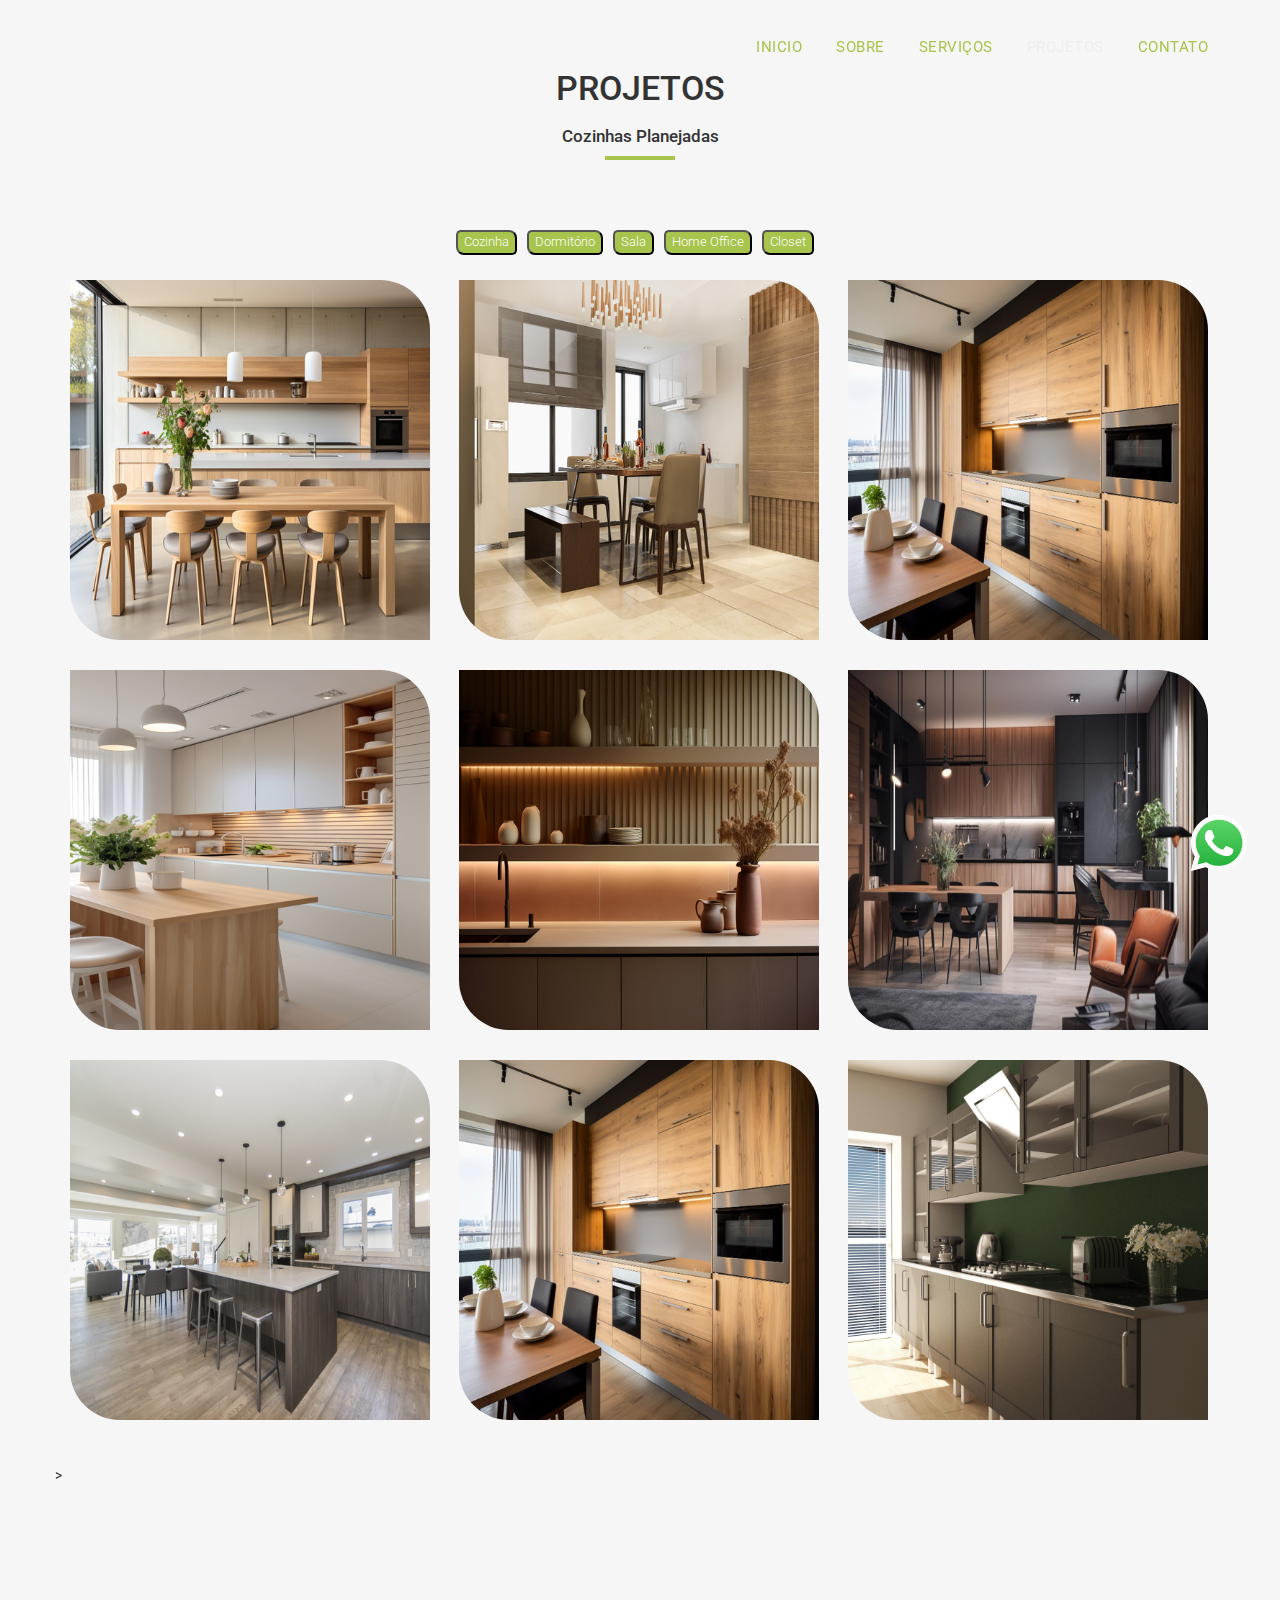
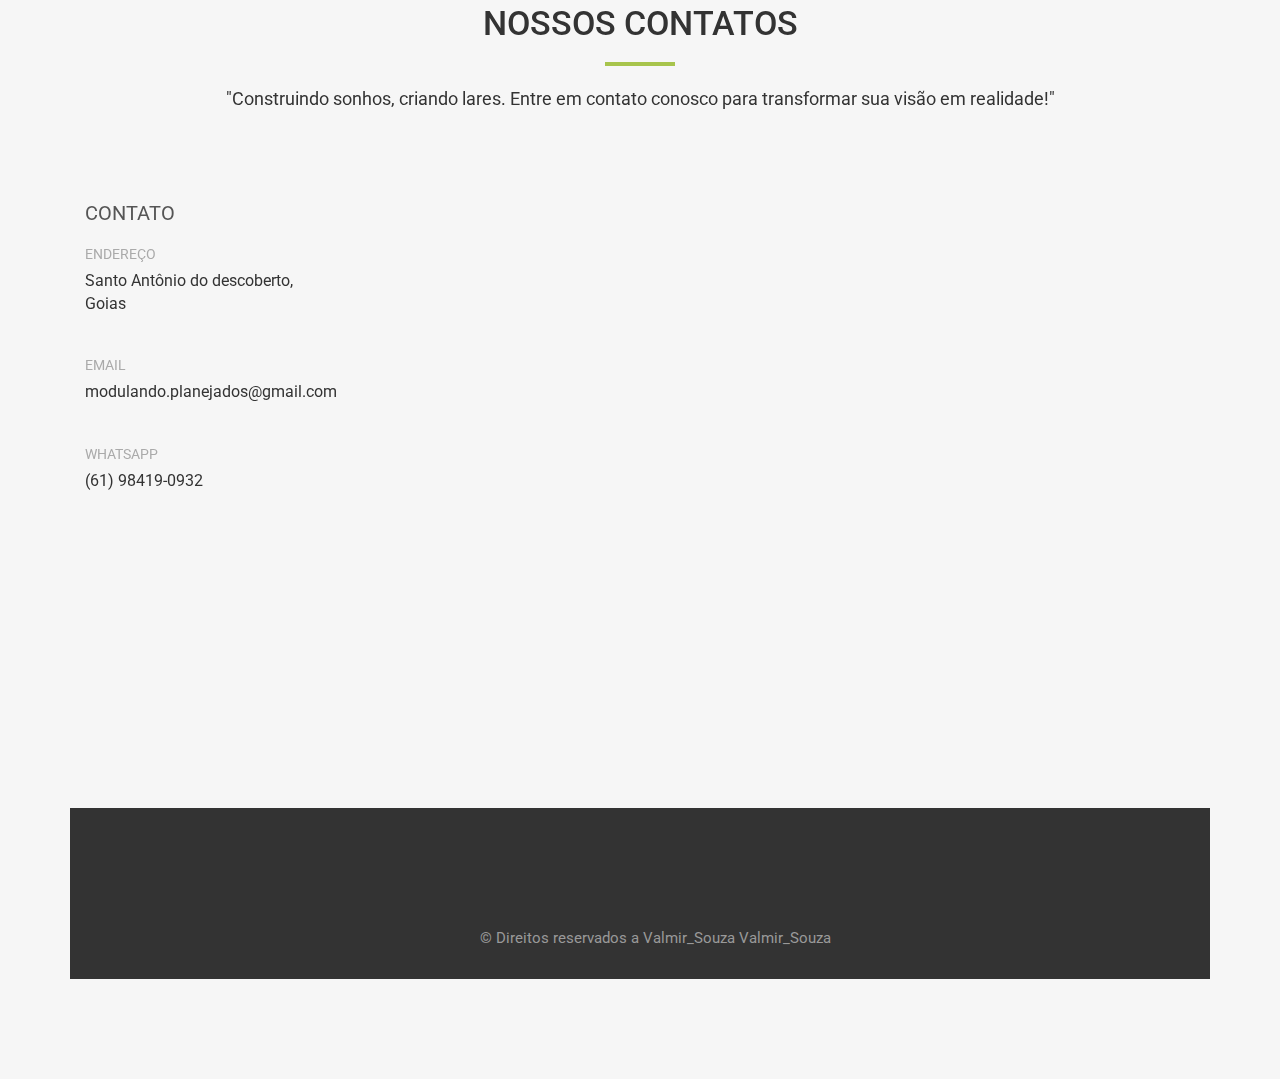
==== cozinha.html @ 8322cbaa "update categoria" ====
<!DOCTYPE html>
<html lang="pt-br">
<head>
<meta charset="utf-8">
<meta name="viewport" content="width=device-width, initial-scale=1">
<title>SANTOS - Ambiente Planejados</title>
<meta name="description" content="">
<meta name="author" content="">

<!-- Favicons
================================================== -->
<link rel="shortcut icon" href="img/favicon.ico" type="image/x-icon">
<link rel="apple-touch-icon" href="img/apple-touch-icon.png">
<link rel="apple-touch-icon" sizes="72x72" href="img/apple-touch-icon-72x72.png">
<link rel="apple-touch-icon" sizes="114x114" href="img/apple-touch-icon-114x114.png">

<!-- Bootstrap -->
<link rel="stylesheet" type="text/css"  href="css/bootstrap.css">
<link rel="stylesheet" type="text/css" href="fonts/font-awesome/css/font-awesome.css">

<!-- Stylesheet
================================================== -->
<link rel="stylesheet" type="text/css"  href="css/style.css">
<link rel="stylesheet" type="text/css" href="css/nivo-lightbox/nivo-lightbox.css">
<link rel="stylesheet" type="text/css" href="css/nivo-lightbox/default.css">
<link href="https://fonts.googleapis.com/css?family=Roboto:300,400,500,700,900" rel="stylesheet">
<link rel="stylesheet" href="https://cdnjs.cloudflare.com/ajax/libs/font-awesome/4.7.0/css/font-awesome.min.css">

</head>
<body id="page-top" data-spy="scroll" data-target=".navbar-fixed-top">
<!-- Navigation
==========================================-->
<nav id="menu" class="navbar navbar-default navbar-fixed-top">
<div class="container"> 
<!-- Brand and toggle get grouped for better mobile display -->
<div class="navbar-header">
<button type="button" class="navbar-toggle collapsed" data-toggle="collapse" data-target="#bs-example-navbar-collapse-1"> <span class="sr-only">Toggle navigation</span> <span class="icon-bar"></span> <span class="icon-bar"></span> <span class="icon-bar"></span> </button>




<!-- Collect the nav links, forms, and other content for toggling -->

<div class="collapse navbar-collapse" id="bs-example-navbar-collapse-1">

<ul class="nav navbar-nav navbar-right">
<li><a href="#home">Inicio</a></li>
<li><a href="#about" class="page-scroll">Sobre</a></li>
<li><a href="#services" class="page-scroll">Serviços</a></li>
<li><a href="#portfolio" class="page-scroll">Projetos</a></li>
<li><a href="#contact" class="page-scroll">Contato</a></li>
</ul>
</div>
</div>
</div>
</nav>
<!--/.navbar-collapse -->

<!-- Portfolio Section -->
<div id="portfolio">
<div class="container">
<div class="section-title text-center center">
<h2>Projetos</h2>
<h3>Cozinhas Planejadas</h3>
<hr>

</div>

<div class="categories">
 <button class="type" onclick="redirecionarParaOutraPagina()">Cozinha</button>
 <button class="type" onclick="redirecionarParaOutraPagina()">Dormitório</button>
 <button class="type" onclick="redirecionarParaOutraPagina()">Sala</button>
 <button class="type" onclick="redirecionarParaOutraPagina()">Home Office</button>
 <button class="type" onclick="redirecionarParaOutraPagina()">Closet</button>



<!-- <li><a href="" data-filter=".dormitorio" class="active">Dormitório</a></li>
 <li><a href="" data-filter=".Homeoffice" class="active">Home Office</a></li>
 <li><a href="" data-filter=".closet" class="active">CLoset</a></li>
</ol>
</li>
</ul>-->
<div class="clearfix"></div>
</div>
<div class="row">
<div class="portfolio-items">
<div class="col-sm-6 col-md-4 col-lg-4 residential">
<div class="portfolio-item">
<div class="hover-bg"> <a href="img/cozinha/cozinha.jpg" title="Cozinha Planejada" data-lightbox-gallery="gallery1">
<div class="hover-text">
<h4>Cozinha Planejada </h4>
</div>
<img src="img/cozinha/cozinha.jpg" class="img-responsive" alt="Cozinha Planejada"> </a> </div>
</div>
</div>
<div class="col-sm-6 col-md-4 col-lg-4 commercial">
<div class="portfolio-item">
<div class="hover-bg"> <a href="img/cozinha/cozinha1.jpg" title="Cozinha Planejada" data-lightbox-gallery="gallery1">
<div class="hover-text">
<h4>Cozinha Planejada</h4>
</div>
<img src="img/cozinha/cozinha1.jpg" class="img-responsive" alt="Cozinha Planejada"> </a> </div>
</div>
</div>
<div class="col-sm-6 col-md-4 col-lg-4 residential">
<div class="portfolio-item">
<div class="hover-bg"> <a href="img/cozinha/cozinha3.jpg" title="Cozinha Planejada" data-lightbox-gallery="gallery1">
<div class="hover-text">
<h4>Cozinha Planejada</h4>
</div>
<img src="img/cozinha/cozinha3.jpg" class="img-responsive" alt="Cozinha Planejada"> </a> </div>
</div>
</div>
<div class="col-sm-6 col-md-4 col-lg-4 residential">
<div class="portfolio-item">
<div class="hover-bg"> <a href="img/cozinha/cozinha4.jpg" title="Cozinha Planejada" data-lightbox-gallery="gallery1">
<div class="hover-text">
<h4>Cozinha Planejada</h4>
</div>
<img src="img/cozinha/cozinha4.jpg" class="img-responsive" alt="Cozinha Planejada"> </a> </div>
</div>
</div>
<div class="col-sm-6 col-md-4 col-lg-4 commercial">
<div class="portfolio-item">
<div class="hover-bg"> <a href="img/cozinha/cozinha5.jpg" title="Cozinha Planejada" data-lightbox-gallery="gallery1">
<div class="hover-text">
<h4>Cozinha Planejada</h4>
</div>
<img src="img/cozinha/cozinha5.jpg" class="img-responsive" alt="Cozinha Planejada"> </a> </div>
</div>
</div>
<div class="col-sm-6 col-md-4 col-lg-4 office">
<div class="portfolio-item">
<div class="hover-bg"> <a href="img/cozinha/cozinha6.jpg" title="Cozinha Planejada" data-lightbox-gallery="gallery1">
<div class="hover-text">
<h4>Cozinha Planejada</h4>
</div>
<img src="img/cozinha/cozinha6.jpg" class="img-responsive" alt="Cozinha Planejada"> </a> </div>
</div>
</div>
<div class="col-sm-6 col-md-4 col-lg-4 office">
<div class="portfolio-item">
<div class="hover-bg"> <a href="img/cozinha/cozinha7.jpg" title="Cozinha Planejada" data-lightbox-gallery="gallery1">
<div class="hover-text">
<h4>Cozinha Planejada</h4>
</div>
<img src="./img/cozinha/cozinha7.jpg" class="img-responsive" alt="Cozinha Planejada"> </a> </div>
</div>
</div>
<div class="col-sm-6 col-md-4 col-lg-4 residential">
<div class="portfolio-item">
<div class="hover-bg"> <a href="img/cozinha/cozinha9.jpg" title="Cozinha Planejada" data-lightbox-gallery="gallery1">
<div class="hover-text">
<h4>Cozinha Planejada</h4>
</div>
<img src="img/cozinha/cozinha9.jpg" class="img-responsive" alt="Cozinha Planejada"> </a> </div>
</div>
</div>
<div class="col-sm-6 col-md-4 col-lg-4 commercial">
<div class="portfolio-item">
<div class="hover-bg"> <a href="img/cozinha/cozinha10.jpg" title="Cozinha Planejada" data-lightbox-gallery="gallery1">
<div class="hover-text">
<h4>Cozinha Planejada</h4>
</div>
<img src="img/cozinha/cozinha10.jpg" class="img-responsive" alt="Cozinha Planejada"> </a> </div>
</div>
</div>
<div class="col-sm-6 col-md-4 col-lg-4 office">
<div class="portfolio-item">
<div class="hover-bg"> <a href="img/cozinha/cozinha10.jpg" title="Cozinha Planejada" data-lightbox-gallery="gallery1">
<div class="hover-text">
<h4>Cozinha Planejada</h4>
</div>

</div>
</div>
</div>>
<!-- Contact Section -->
<div id="contact">
<div class="container">
<div class="section-title text-center">
<h2>Nossos Contatos</h2>
<hr>
<p>
"Construindo sonhos, criando lares. Entre em contato conosco para transformar sua visão em realidade!"</p>
</div>
<div class="col-md-4">
<h3>Contato</h3>
<div class="contact-item"> <span>Endereço</span>
<p>Santo Antônio do descoberto,<br>
Goias</p>
</div>
<div class="contact-item"> <span>Email</span>
<p>modulando.planejados@gmail.com</p>
</div>
<div class="contact-item"> <span>Whatsapp</span>
<p>(61) 98419-0932</p>



<iframe src="https://www.google.com/maps/embed?pb=!1m17!1m12!1m3!1d3836.3532860959112!2d-48.2598056!3d-15.942916699999996!2m3!1f0!2f0!3f0!3m2!1i1024!2i768!4f13.1!3m2!1m1!2zMTXCsDU2JzM0LjUiUyA0OMKwMTUnMzUuMyJX!5e0!3m2!1spt-BR!2sbr!4v1707696133360!5m2!1spt-BR!2sbr" width="300" height="200" style="border:0;" allowfullscreen="" loading="lazy" referrerpolicy="no-referrer-when-downgrade"></iframe>
</div>

</div>

</div>
</div>
</div>
</div>

<div id="footer">
<div class="container text-center">
<div class="social">
<ul>

<li><a href="https://www.instagram.com/joserobertobezerrados/?r=nametag" target="_blank"></li>

</ul>
</div>
<div>
<p>&copy; Direitos reservados a Valmir_Souza <a href="https://portifoliovalmir.netlify.app/" rel="nofollow">Valmir_Souza</a></p>
</div>
</div>
</div>
<script type="text/javascript" src="js/jquery.1.11.1.js"></script> 
<script type="text/javascript" src="js/bootstrap.js"></script> 
<script type="text/javascript" src="js/SmoothScroll.js"></script> 
<script type="text/javascript" src="js/nivo-lightbox.js"></script> 
<script type="text/javascript" src="js/jquery.isotope.js"></script> 
<script type="text/javascript" src="js/jqBootstrapValidation.js"></script> 
<script type="text/javascript" src="js/contact_me.js"></script> 
<script type="text/javascript" src="js/main.js"></script>
<script>
// Função para redirecionar o usuário para outra página
function redirecionarParaOutraPagina() {
// Redireciona para a página desejada
window.location.href = "cozinha.html";
}

// Função para redirecionar o usuário para outra página
function redirecionarParaOutraPagina() {
// Redireciona para a página desejada
window.location.href = "dormitorio.html";
}

// Função para redirecionar o usuário para outra página
function redirecionarParaOutraPagina() {
// Redireciona para a página desejada
window.location.href = "sala.html";
}


// Função para redirecionar o usuário para outra página
function redirecionarParaOutraPagina() {
// Redireciona para a página desejada
window.location.href = "homeoffice.html";
}


// Função para redirecionar o usuário para outra página
function redirecionarParaOutraPagina() {
// Redireciona para a página desejada
window.location.href = "cozinha.html";
}
</script>

<!-- button whatsapp-->

<a href="https://wa.me/5561984190932?text=Ola!%20no%20que%20podemos%20ajudar." class="btn-whatsapp" target="_blank">
<img src="./img/whatsapp-logo-2022.svg" alt="botão  whatsapp">
<span class="tooltip-text">Agendar visita</span>
</a>
</body>
</html>
---- css/style.css ----
body,
html {
font-family: 'Roboto', sans-serif;
text-rendering: optimizeLegibility !important;
-webkit-font-smoothing: antialiased !important;
color: #777;
font-weight: 300;
width: 100% !important;
height: 100% !important;
}

@media (min-width: 768px){.logo{
width: 25%;
float: center;
margin-top: -25px;
}
}
.texto1{
color:#ffff;
font-size: 48px;
line-height: 64px;
font-weight: 300;
}


h2 {
margin: 0 0 20px 0;
font-weight: 500;
font-size: 34px;
color: #333;
text-transform: uppercase;
}

h3 {
font-size: 17px;
font-weight: 500;
color: #333;
}

h4 {
font-size: 24px;
text-transform: uppercase;
font-weight: 400;
color: #333;
}

h5 {
text-transform: uppercase;
font-weight: 700;
line-height: 20px;
}

p {
font-size: 17px;
}

p.intro {
margin: 2px 0 0;
line-height: 4px;

}

a {
color: #333;
font-weight: 400;
}

a:hover,
a:focus {
text-decoration: none;
color: #222;
}

ul,
ol {
list-style: none;
}

.clearfix:after {
visibility: hidden;
display: block;
font-size: 0;
content: " ";
clear: both;
height: 0;
}

.clearfix {
display: inline-block;
}

* html .clearfix {
height: 1%;
}

.clearfix {
display: block;
}

ul,
ol {
padding: 0;

}


hr {
height: 4px;
width: 70px;
text-align: center;
position: relative;
background: #a7c44c;
margin: 0 auto;
margin-bottom: 20px;
border: 0;
}

.btn:active,
.btn.active {
background-image: none;
outline: 0;
-webkit-box-shadow: none;
box-shadow: none;
}

a:focus,
.btn:focus,
.btn:active:focus,
.btn.active:focus,
.btn.focus,
.btn:active.focus,
.btn.active.focus {
outline: none;
outline-offset: none;
}

/* Navigation */
#menu {
padding: 20px;
transition: all 0.8s;
}

#menu.navbar-default {
background-color: rgba(248, 248, 248, 0);
border-color: rgba(231, 231, 231, 0);
}

#menu a.navbar-brand {
font-size: 22px;
color: #eee;
font-weight: 400;
text-transform: uppercase;
letter-spacing: 1px;
}

#menu.navbar-default .navbar-nav>li>a {
text-transform: uppercase;
color: #a7c44c;
font-weight: 400;
font-size: 15px;
padding: 5px 0;
border: 2px solid transparent;
letter-spacing: 0.5px;
margin: 10px 15px 0 15px;
}

#menu.navbar-default .navbar-nav>li>a:hover {
color: #eee;
}

.on {
background-color: #363636 !important;
padding: 0 !important;
padding: 10px 0 !important;
}

.navbar-default .navbar-nav>.active>a,
.navbar-default .navbar-nav>.active>a:hover,
.navbar-default .navbar-nav>.active>a:focus {
color: #eee !important;
background-color: transparent;
}

.navbar-toggle {
border-radius: 0;
}

.navbar-default .navbar-toggle:hover,
.navbar-default .navbar-toggle:focus {
background-color: #a7c44c;
border-color: #a7c44c;
}

.navbar-default .navbar-toggle:hover>.icon-bar {
background-color: #FFF;
}



.section-title {
margin-bottom: 70px;
}

.section-title p {
font-size: 18px;
}

.btn-custom {
text-transform: uppercase;
color: #fff;
text-shadow: 0 0 3px #859c3c;
background-color: #a7c44c;
border: 0;
padding: 14px 20px;
margin: 0;
font-size: 17px;
border-radius: 12px 0 12px 0;
margin-top: 20px;
transition: all 0.5s;
}

.btn-custom:hover,
.btn-custom:focus,
.btn-custom.focus,
.btn-custom:active,
.btn-custom.active {
color: rgba(255, 255, 255, 0.8);
background-color: #94ae44;
}

/* Header Section */
.intro {
display: table;
width: 100%;
padding: 0;
background: url(../img/intro-bg.jpg) no-repeat center bottom;
background-color: #e5e5e5;
-webkit-background-size: cover;
-moz-background-size: cover;
background-size: cover;
-o-background-size: cover;
}

.intro .overlay {
background: rgba(0, 0, 0, 0.40);
}

.intro h1 {
color: #fff;
font-size: 68px;
font-weight: 400;
margin-top: 0;
margin-bottom: 10px;
letter-spacing: -1px;
}

.intro span {
color: #a7c44c;
font-weight: 600;
}

.intro p {
color: #ffffff;
font-size: 24px;
font-weight: 300;
margin-top: 10px;
margin-bottom: 40px;
}

header .intro-text {
padding-top: 300px;
padding-bottom: 200px;
text-align: center;
}

/* About Section */
#about {
padding: 120px 0;
background: #f6f6f6;
}

#about h3 {
font-size: 20px;
text-transform: uppercase;
}

#about .about-text {
margin-left: 10px;
margin-top: 20px;
}

#about img {
display: inline-block;
border-radius: 100px 0 100px 0;
box-shadow: -15px 0 #a7c44c;
}

#about p {
line-height: 24px;
margin: 15px 0 30px;
}

/* Services Section */
#services {
padding: 120px 0;
}

#services .service {
padding-left: 40px;
}

#services img {
width: 300px;
border-radius: 75px 0 75px 0;
box-shadow: 15px 0 #a7c44c;
}

#services h3 {
padding: 10px 0;
text-transform: uppercase;
}

/* Portfolio Section */
#portfolio {
padding: 120px 0;
background: #f6f6f6;
}

.categories {
padding-bottom: 10px;
text-align: center;
font-size: 13px;
display:flex;
justify-content:center;


}

/*responsive layout - makes a one column layout instead of a two-column layout */


.type {
 border-radius: 5px 8px;
background: #a7c44c;
color: #fff;
margin-right:10px;
margin-top:0;



}

@media (max-width: 468px) {
    .type {
    display: flex;
    
    }
    }
    
.isotope-item {
z-index: 2
}

.isotope-hidden.isotope-item {
z-index: 1
}

.isotope,
.isotope .isotope-item {
/* change duration value to whatever you like */
-webkit-transition-duration: 0.8s;
-moz-transition-duration: 0.8s;
transition-duration: 0.8s;
}

.isotope-item {
margin-right: -1px;
-webkit-backface-visibility: hidden;
backface-visibility: hidden;
}

.isotope {
-webkit-backface-visibility: hidden;
backface-visibility: hidden;
-webkit-transition-property: height, width;
-moz-transition-property: height, width;
transition-property: height, width;
}

.isotope .isotope-item {
-webkit-backface-visibility: hidden;
backface-visibility: hidden;
-webkit-transition-property: -webkit-transform, opacity;
-moz-transition-property: -moz-transform, opacity;
transition-property: transform, opacity;
}

.portfolio-item {
margin: 15px 0;
}

.portfolio-item .hover-bg {
overflow: hidden;
position: relative;
}

.portfolio-item img {
border-radius: 0 50px 0 50px;
}

.hover-bg .hover-text {
position: absolute;
text-align: center;
margin: 0 auto;
color: #333;
background: rgba(255, 255, 255, 0.75);
padding: 30% 0 0 0;
height: 100%;
width: 100%;
opacity: 0;
transition: all 0.5s;
border-radius: 0 50px 0 50px;
}

.hover-bg .hover-text>h4 {
opacity: 0;
color: #333;
-webkit-transform: translateY(100%);
transform: translateY(100%);
transition: all 0.3s;
font-size: 18px;
font-weight: 400;
}

.hover-bg:hover .hover-text>h4 {
opacity: 1;

-webkit-transform: translateY(0);
transform: translateY(0);
}

.hover-bg:hover .hover-text {
opacity: 1;
}

/* Team Section */
#team {
color: #fff;
background: #a7c44c url(../img/team-bg.jpg) center top no-repeat;
background-size: cover;
}

#team .overlay {
padding: 120px 0;
background: rgba(167, 196, 76, 0.9);
}

#team h2,
#team p {
color: #fff;
}

#team hr {
background: #fff;
}

#team h3 {
color: #fff;
font-weight: 500;
font-size: 20px;
margin: 5px 0;
}

#team .team-img {
width: 200px;
height: 200px;
border-radius: 50px 0 50px 0;
box-shadow: 15px 0 #96b044;
}

#team .thumbnail {
background: transparent;
border: 0;
}

#team .thumbnail .caption {
padding-top: 10px;
}

#team .thumbnail .caption p {
color: #fff;
}

/* Contact Section */
#contact {
padding: 120px 0 60px 0;
background: #F6F6F6;
}

#contact form {
padding: 30px 0;
}

#contact h3 {
text-transform: uppercase;
font-size: 20px;
font-weight: 400;
color: #555;
}

#contact .text-danger {
color: #cc0033;
text-align: left;
}

label {
font-size: 12px;
font-weight: 400;
font-family: 'Open Sans', sans-serif;
float: left;
}

#contact .form-control {
display: block;
width: 100%;
padding: 6px 12px;
font-size: 16px;
line-height: 1.42857143;
color: #444;
background-color: #fff;
background-image: none;
border: 1px solid #ddd;
border-radius: 0;
-webkit-box-shadow: none;
box-shadow: none;
-webkit-transition: none;
-o-transition: none;
transition: none;
}

#contact .form-control:focus {
border-color: #999;
outline: 0;
-webkit-box-shadow: transparent;
box-shadow: transparent;
}

.form-control::-webkit-input-placeholder {
color: #777;
}

.form-control:-moz-placeholder {
color: #777;
}

.form-control::-moz-placeholder {
color: #777;
}

.form-control:-ms-input-placeholder {
color: #777;
}

#contact .contact-item {
margin: 20px 0 40px 0;
}

#contact .contact-item span {
font-weight: 400;
color: #aaa;
text-transform: uppercase;
margin-bottom: 6px;
display: inline-block;
}

#contact .contact-item p {
font-size: 16px;
}

/* Footer Section*/
#footer {
background: #333;
padding: 50px 0 20px 0;
}

#footer .social {
margin-bottom: 50px;
}

#footer .social ul li {
display: inline-block;
margin: 0 20px;
}

#footer .social i.fa {
font-size: 26px;
padding: 4px;
color: #a7c44c;
transition: all 0.3s;
}

#footer .social i.fa:hover {
color: #eee;
}

#footer p {
font-size: 15px;
}

#footer a {
color: #999;
}

#footer a:hover {
color: #a7c44c;
}

/*botão whatsapp */

.btn-whatsapp{
position: fixed;
bottom: 20px;
right: 24px;
z-index: 99;

img {
max-width: 74px;
transition: transform 0.4;

}
img:hover{
transform: scale(1.1);
}
}
.btn-whatsapp .tooltip-text{
visibility:hidden;
position: absolute;
width: 120px;
top:8 px;
left:-140px;
padding: 4px;
border-radius: 8px;
text-align: center;
background-color: #AAC458;
color:#ffffff;
opacity: 0;
transition: opacity0.4s;


}
.btn-whatsapp:hover .tooltip-text{
visibility: visible;
opacity: 1;
}
@media screen and (max-width: 468px)
{
.btn-whatsapp{
img{
max-width:64px;
}
}

}
#portfolio {
    padding-top: 70px;
    padding-bottom: 100px;
} 
.cbp-l-filters-button .cbp-filter-item {
    background-color: #f6f7f7;
    color: #7E7B7B;
    cursor: pointer;
    font: 400 12px/28px "Montserrat",sans-serif; 
    padding: 3px 20px;
    position: relative;
    overflow: visible;
    margin: 10px 0 0 5px;
    border: none;
    border-radius: 3px;
    text-transform: none;
    display: inline-block;
    -webkit-transition: all .3s ease-in-out;
    transition: all .3s ease-in-out;
}  
.cbp-l-caption-title {
    color: #fff;
    font: 400 16px/18px "Montserrat",sans-serif;
    margin-bottom: 5px; 
}
.cbp-l-caption-desc {
    color: #7a7a7a;
    font: 400 12px/16px sans-serif;
}  
.cbp-l-filters-button {
    margin: 40px auto 10px;
    padding: 10px 0px 20px 0px;
    text-align: center;
    background-color: transparent;
} 
.cbp-l-filters-button .cbp-filter-item-active {
    color: #fff!important;
}
.cbp-l-filters-dropdownWrap {
    width: 150px;
    position: absolute;
    right: 0;
    background: #f6f7f7;
}
.cbp-l-filters-dropdownHeader {
    font: 12px/38px "Open Sans",sans-serif;
    margin: 0 17px;
    color: #1c1c1c;
    cursor: pointer;
    position: relative;
}

.cbp-l-filters-dropdownList .cbp-filter-item {
    background: none;
    color: #7a7a7a;
    width: 100%;
    text-align: left;
    font: 12px/40px "Open Sans",sans-serif;
    margin: 0;
    padding: 0 17px;
    cursor: pointer;
    border: 0;
    border-top: 1px solid #ccc;
}
.cbp-l-filters-dropdownHeader:after {
    border-color: #7a7a7a rgba(0,0,0,0);
    border-style: solid;
    border-width: 5px 5px 0;
    content: "";
    height: 0;
    position: absolute;
    right: 0;
    top: 50%;
    width: 0;
    margin-top: -1px;
}
.cbp-item-w h4 {
    margin-top: 10px;
    margin-bottom: 2px;
}
.cbp-l-loadMore-button .cbp-l-loadMore-button-link {
    background: #f6f7f7;
    border: none;
    border-radius: 3px;
    color: #7E7B7B;
    display: inline-block;
    font: 400 11px/34px "Montserrat",sans-serif;
    min-width: 80px;
    text-decoration: none;
    padding: 3px 23px;
    outline: 0;
    margin-top: 30px;
}
.cbp-l-loadMore-button .cbp-l-loadMore-button-link:hover {
    opacity: .6;
}
.cbp-popup-singlePage .cbp-popup-navigation-wrap {
    position: absolute;
    top: 0;
    left: 0;
    width: 100%;
    z-index: 2;
    height: 56px;
    background-color: #fff;
    -webkit-box-shadow: 0 1px 4px rgba(0, 0, 0, 0.15);
	-moz-box-shadow:0 1px 4px rgba(0, 0, 0, 0.15);
	box-shadow:0 1px 4px rgba(0, 0, 0, 0.15);
}
.cbp-popup-singlePage .cbp-popup-close,
.cbp-popup-singlePage .cbp-popup-next,
.cbp-popup-singlePage .cbp-popup-prev { 
    height: 34px;
    width: 34px;
    top: 8px;
}
.cbp-popup-singlePage-counter {
    top: -24px;
    font-family: 'Montserrat', sans-serif;
    font-weight: 400;
    color: #1c1c1c;
}
.cbp-popup-lightbox .cbp-popup-close, 
.cbp-popup-lightbox .cbp-popup-next, 
.cbp-popup-lightbox .cbp-popup-prev {
    -webkit-transition: all 0.11s ease-in-out;
    -moz-transition: all 0.11s ease-in-out;
    -o-transition: all 0.11s ease-in-out;
    transition: all 0.11s ease-in-out;
}
.cbp-popup-lightbox .cbp-popup-close {
    opacity: .4;
    background: url("../img/portfolio/buttons/popup-close-light.png") no-repeat;
}
.cbp-popup-lightbox .cbp-popup-close:hover {
    opacity: 1;
    background: url("../img/portfolio/buttons/popup-close-light.png") no-repeat;
}
.cbp-popup-lightbox .cbp-popup-prev {
    opacity: .4;
    background: url("../img/portfolio/buttons/popup-prev-light.png") no-repeat;
}
.cbp-popup-lightbox .cbp-popup-prev:hover {
    opacity: 1;
    background: url("../img/portfolio/buttons/popup-prev-light.png") no-repeat;
}
.cbp-popup-lightbox .cbp-popup-next {
    opacity: .4;
    background: url("../img/portfolio/buttons/popup-next-light.png") no-repeat;
}
.cbp-popup-lightbox .cbp-popup-next:hover {
    opacity: 1;
    background: url("../img/portfolio/buttons/popup-next-light.png") no-repeat;
}

.cbp-popup-singlePage .cbp-popup-close, 
.cbp-popup-singlePage .cbp-popup-next, 
.cbp-popup-singlePage .cbp-popup-prev {
    top:17px;
    -webkit-transition: all 0.11s ease-in-out;
    -moz-transition: all 0.11s ease-in-out;
    -o-transition: all 0.11s ease-in-out;
    transition: all 0.11s ease-in-out;
}
.cbp-popup-singlePage .cbp-popup-prev {
    background: url("../img/portfolio/buttons/popup-prev-dark.png") no-repeat;
}
.cbp-popup-singlePage .cbp-popup-prev:hover {
    top:18px;
    opacity: .2;
    background: url("../img/portfolio/buttons/popup-prev-dark.png") no-repeat;
}
.cbp-popup-singlePage .cbp-popup-next {
    background: url("../img/portfolio/buttons/popup-next-dark.png") no-repeat;
}
.cbp-popup-singlePage .cbp-popup-next:hover {
    top:18px;
    opacity: .2;
    background: url("../img/portfolio/buttons/popup-next-dark.png") no-repeat;
}
.cbp-popup-singlePage .cbp-popup-close {
    background: url("../img/portfolio/buttons/popup-close-dark.png") no-repeat;
}
.cbp-popup-singlePage .cbp-popup-close:hover {
    top:18px;
    opacity: .2;
    background: url("../img/portfolio/buttons/popup-close-dark.png") no-repeat;
}
.cbp-popup-singlePage .cbp-popup-content {
    margin-top: 0;
    max-width: 100%;
}
.project-video,
.project-widget {
    margin-bottom: 60px;
}
.project-big-slider {
    margin-bottom: 20px;
}
.project-big-slider img {
    min-width: 100%;
}
.project-widget h4 {
    margin-top: 0;
}
.project-widget p {
    color: #7a7a7a!important;
}
---- css/nivo-lightbox/default.css ----
/*
 * Nivo Lightbox Default Theme v1.0
 * http://dev7studios.com/nivo-lightbox
 *
 * Copyright 2013, Dev7studios
 * Free to use and abuse under the MIT license.
 * http://www.opensource.org/licenses/mit-license.php
 */
 
 .nivo-lightbox-theme-default * {
    -webkit-box-sizing: initial !important;
    -moz-box-sizing: initial !important;
    box-sizing: initial !important;
 }
.nivo-lightbox-theme-default.nivo-lightbox-overlay { 
	background: #666;
	background: rgba(0,0,0,0.6); 
}
.nivo-lightbox-theme-default .nivo-lightbox-content.nivo-lightbox-loading { background: url(loading.gif) no-repeat 50% 50%; }

.nivo-lightbox-theme-default .nivo-lightbox-nav {
	top: 10%;
	width: 8%;
	height: 80%;
	text-indent: -9999px;
	background-repeat: no-repeat;
	background-position: 50% 50%;
	opacity: 0.5;
}
.nivo-lightbox-theme-default .nivo-lightbox-nav:hover { 
	opacity: 1; 
	background-color: transparent;
}
.nivo-lightbox-theme-default .nivo-lightbox-prev { 
	background-image: url(prev.png); 
	border-radius: 0 3px 3px 0;
}
.nivo-lightbox-theme-default .nivo-lightbox-next { 
	background-image: url(next.png); 
	border-radius: 3px 0 0 3px;
}

.nivo-lightbox-theme-default .nivo-lightbox-close {
	display: block;
	background: url(close.png) no-repeat 5px 5px;
	width: 16px;
	height: 16px;
	text-indent: -9999px;
	padding: 5px;
	opacity: 0.5;
}
.nivo-lightbox-theme-default .nivo-lightbox-close:hover { opacity: 1; }

.nivo-lightbox-theme-default .nivo-lightbox-title-wrap { bottom: -7%; }
.nivo-lightbox-theme-default .nivo-lightbox-title {
	font: 14px/20px 'Helvetica Neue', Helvetica, Arial, sans-serif;
	font-style: normal;
	font-weight: normal;
	background: #000;
	color: #fff;
	padding: 7px 15px;
	border-radius: 30px;
}

.nivo-lightbox-theme-default .nivo-lightbox-image img {
	background: #fff;
	-webkit-box-shadow: 0px 1px 1px rgba(0,0,0,0.4);
	   -moz-box-shadow: 0px 1px 1px rgba(0,0,0,0.4);
	        box-shadow: 0px 1px 1px rgba(0,0,0,0.4);
}
.nivo-lightbox-theme-default .nivo-lightbox-ajax,
.nivo-lightbox-theme-default .nivo-lightbox-inline {
	background: #fff;
	padding: 40px;
	-webkit-box-shadow: 0px 1px 1px rgba(0,0,0,0.4);
	   -moz-box-shadow: 0px 1px 1px rgba(0,0,0,0.4);
	        box-shadow: 0px 1px 1px rgba(0,0,0,0.4);
}

@media (-webkit-min-device-pixel-ratio: 1.3),
       (-o-min-device-pixel-ratio: 2.6/2),
       (min--moz-device-pixel-ratio: 1.3),
       (min-device-pixel-ratio: 1.3),
       (min-resolution: 1.3dppx) {

	.nivo-lightbox-theme-default .nivo-lightbox-content.nivo-lightbox-loading { 
		background-image: url(loading@2x.gif); 
		background-size: 32px 32px;
	}
	.nivo-lightbox-theme-default .nivo-lightbox-prev { 
		background-image: url(prev@2x.png); 
		background-size: 48px 48px;
	}
	.nivo-lightbox-theme-default .nivo-lightbox-next { 
		background-image: url(next@2x.png); 
		background-size: 48px 48px;
	}
	.nivo-lightbox-theme-default .nivo-lightbox-close { 
		background-image: url(close@2x.png); 
		background-size: 16px 16px;
	}
	
}
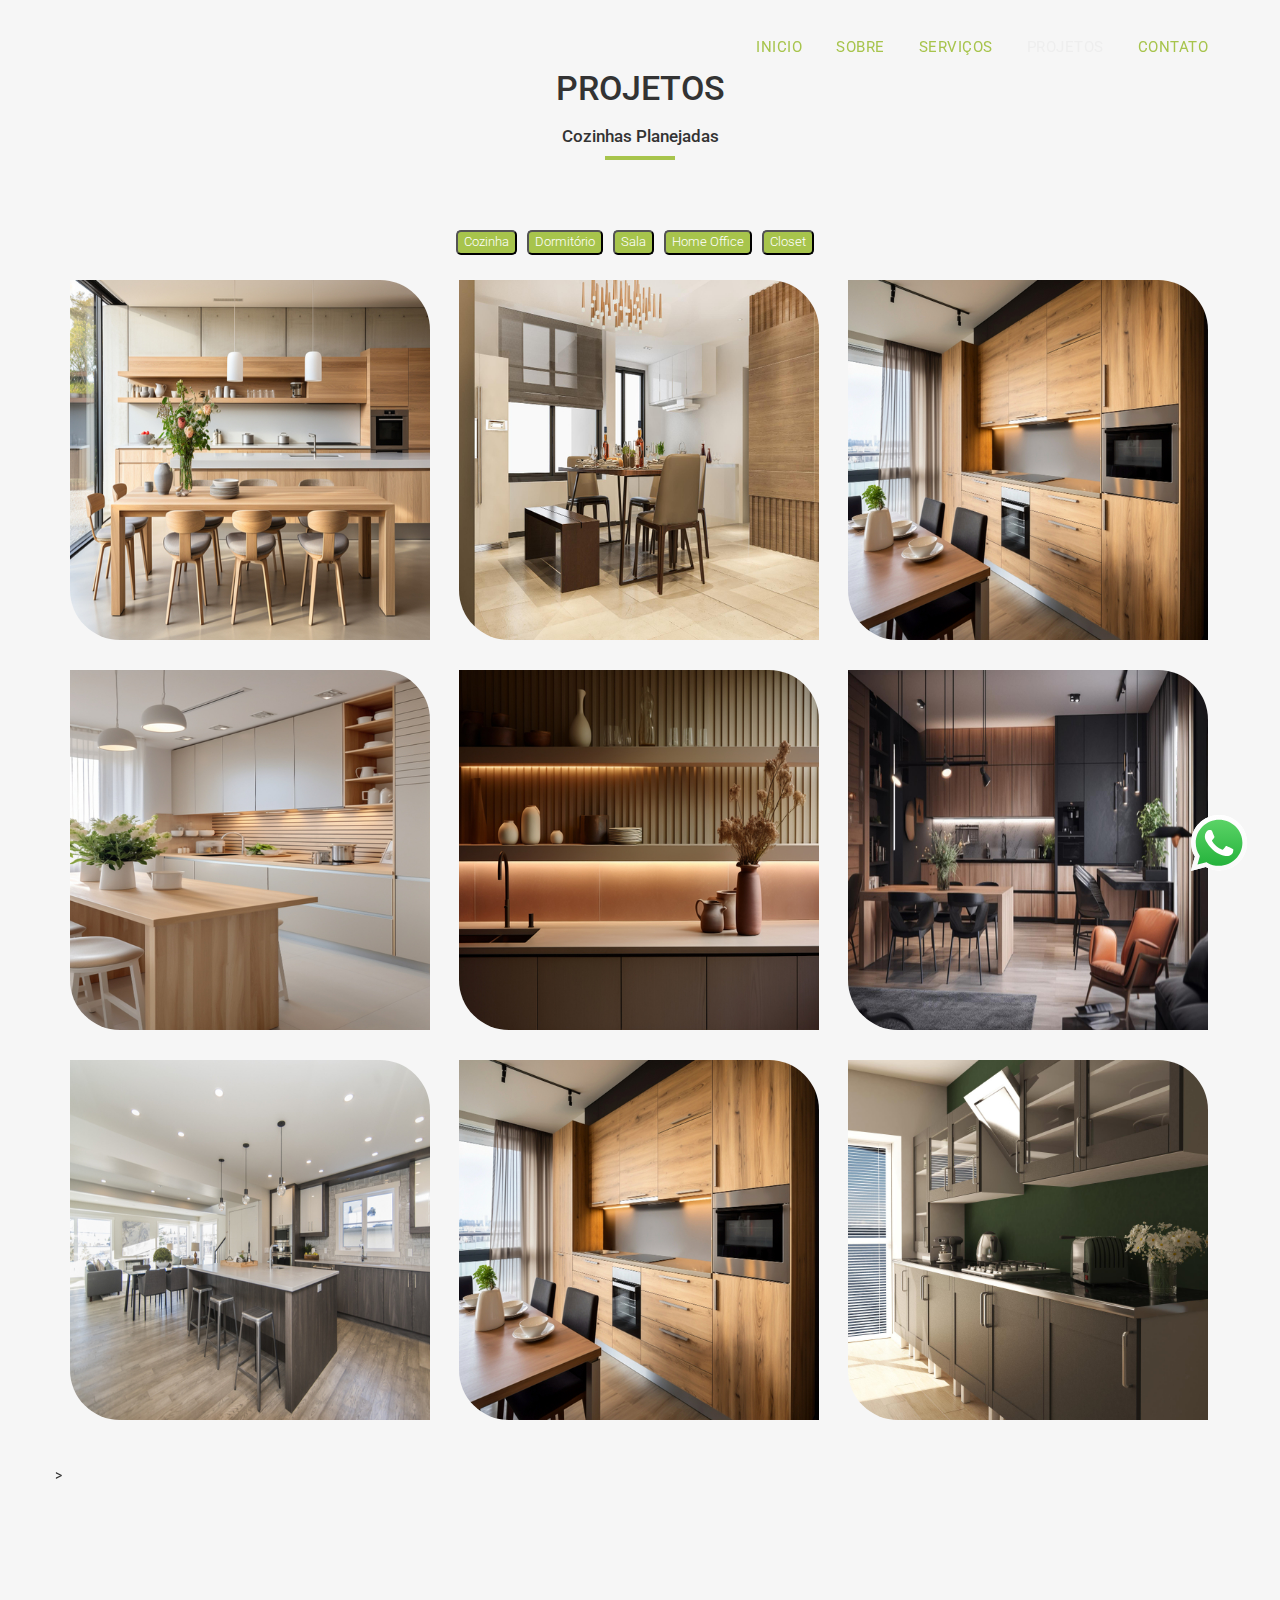
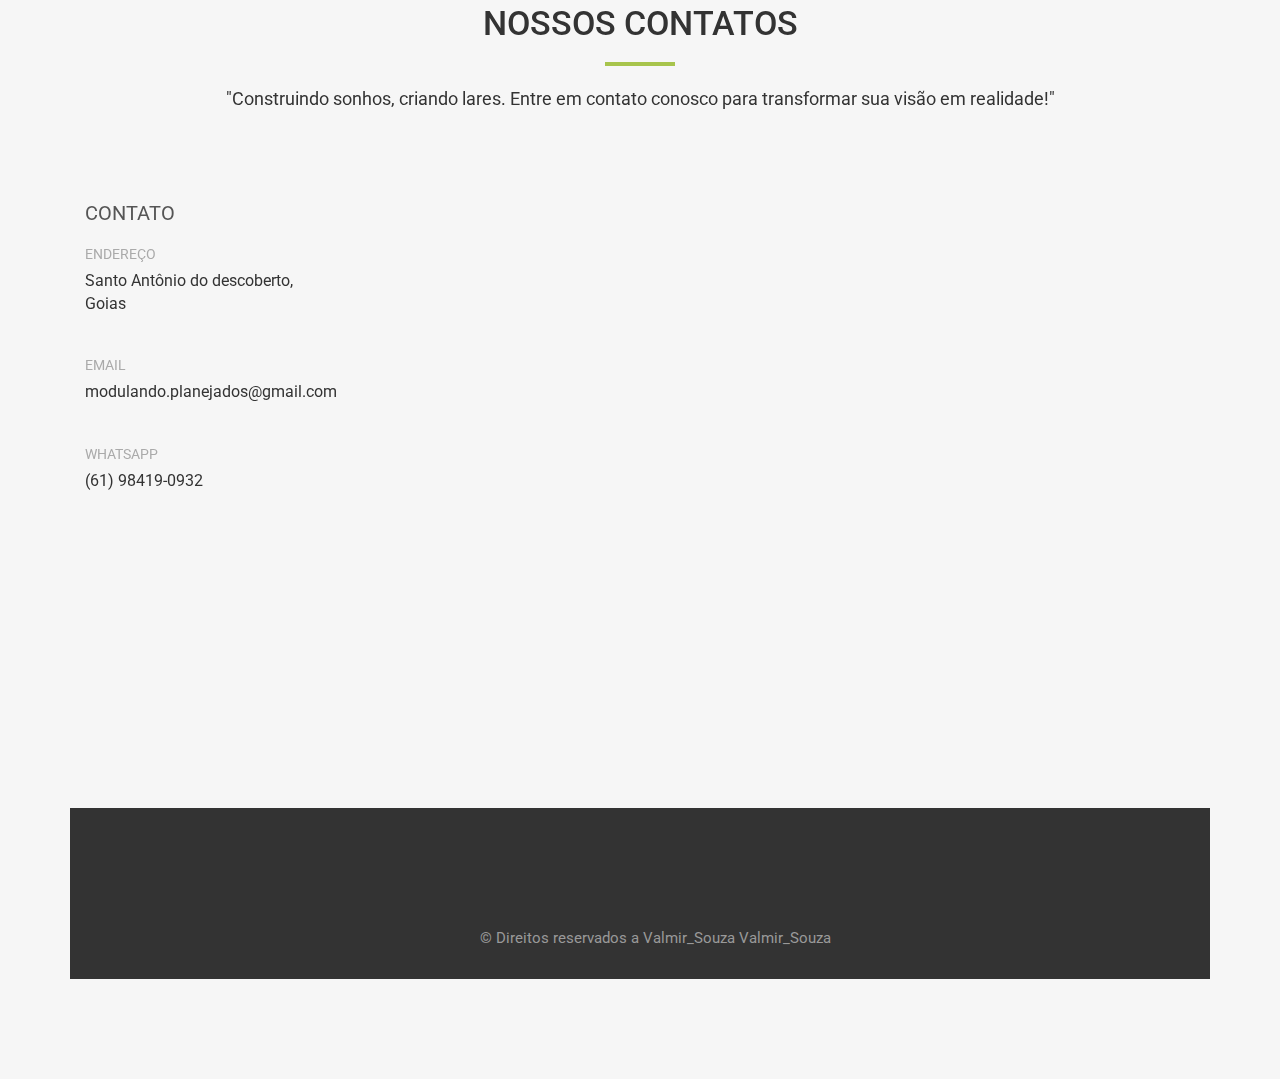
==== commit ce8efbfc: "update paginas" ====
--- a/cozinha.html
+++ b/cozinha.html
@@ -67,11 +67,11 @@
 </div>
 
 <div class="categories">
- <button class="type" onclick="redirecionarParaOutraPagina()">Cozinha</button>
- <button class="type" onclick="redirecionarParaOutraPagina()">Dormitório</button>
- <button class="type" onclick="redirecionarParaOutraPagina()">Sala</button>
- <button class="type" onclick="redirecionarParaOutraPagina()">Home Office</button>
- <button class="type" onclick="redirecionarParaOutraPagina()">Closet</button>
+ <button class="type" onclick="redirecionarParaOutraPagina1()">Cozinha</button>
+ <button class="type" onclick="redirecionarParaOutraPagina2()">Dormitório</button>
+ <button class="type" onclick="redirecionarParaOutraPagina3()">Sala</button>
+ <button class="type" onclick="redirecionarParaOutraPagina4()">Home Office</button>
+ <button class="type" onclick="redirecionarParaOutraPagina5()">Closet</button>
 
 
 
@@ -233,33 +233,33 @@
 <script type="text/javascript" src="js/main.js"></script>
 <script>
 // Função para redirecionar o usuário para outra página
-function redirecionarParaOutraPagina() {
+function redirecionarParaOutraPagina1() {
 // Redireciona para a página desejada
 window.location.href = "cozinha.html";
 }
 
 // Função para redirecionar o usuário para outra página
-function redirecionarParaOutraPagina() {
+function redirecionarParaOutraPagina2() {
 // Redireciona para a página desejada
 window.location.href = "dormitorio.html";
 }
 
 // Função para redirecionar o usuário para outra página
-function redirecionarParaOutraPagina() {
+function redirecionarParaOutraPagina3() {
 // Redireciona para a página desejada
 window.location.href = "sala.html";
 }
 
 
 // Função para redirecionar o usuário para outra página
-function redirecionarParaOutraPagina() {
+function redirecionarParaOutraPagina4() {
 // Redireciona para a página desejada
 window.location.href = "homeoffice.html";
 }
 
 
 // Função para redirecionar o usuário para outra página
-function redirecionarParaOutraPagina() {
+function redirecionarParaOutraPagina5() {
 // Redireciona para a página desejada
 window.location.href = "cozinha.html";
 }
--- a/css/style.css
+++ b/css/style.css
@@ -340,7 +340,7 @@
 
 
 .type {
- border-radius: 5px 8px;
+ border-radius: 5px;
 background: #a7c44c;
 color: #fff;
 margin-right:10px;
